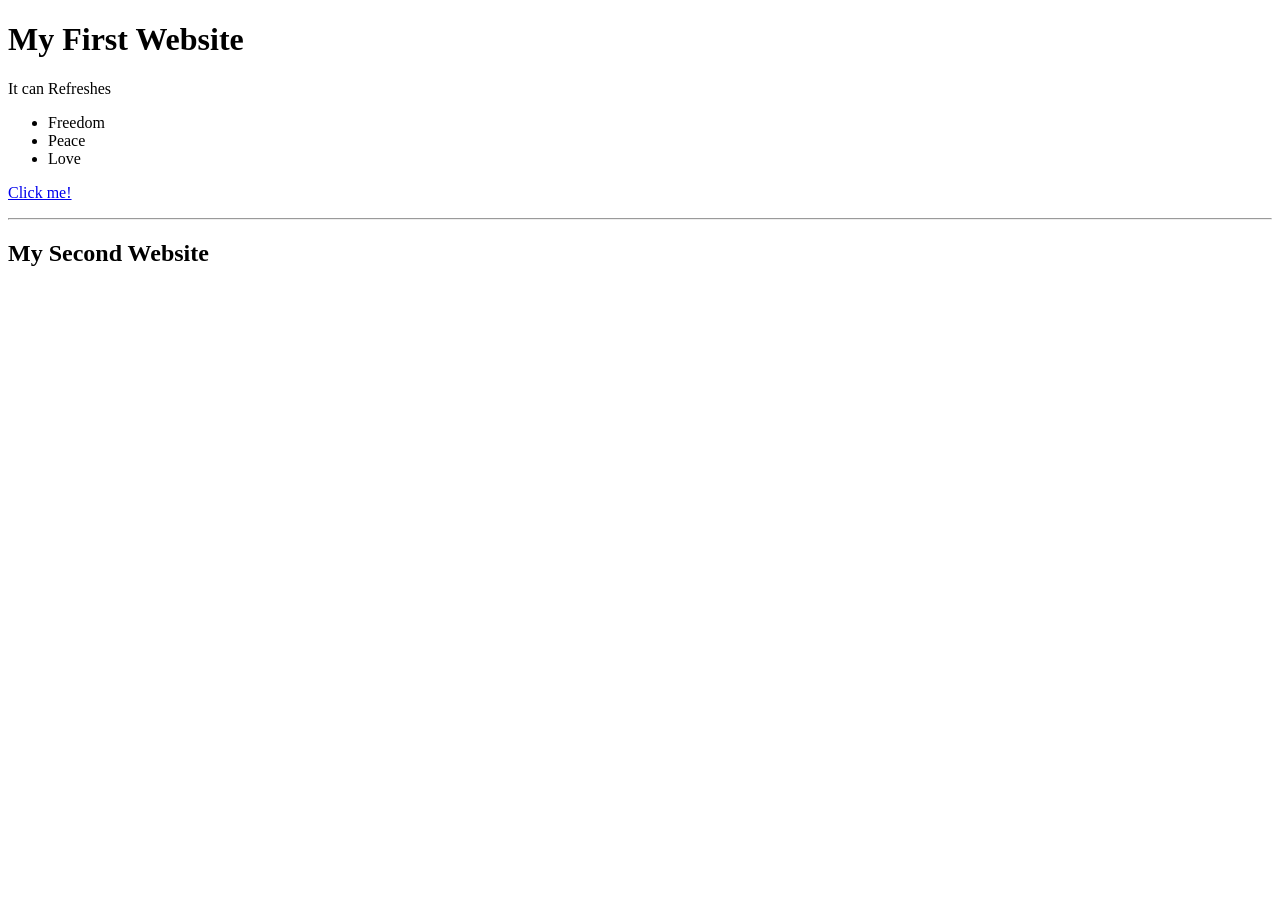
==== index.html @ f08987fc "first uploaded, adding indext.html" ====
<!DOCTYPE HTML>
<html>
    <head>
    <title>My First Website</title> 
    </head>
    <Body>
<h1> My First Website </h1>
<p>It can Refreshes</p>
<div>
    <ul>
        <li>Freedom</li>
        <li>Peace</li>
        <li>Love</li>
    </ul>
</div>
<p><a href="https://www.google.com">Click me!</a></p>
<hr>
<h2>My Second Website</h2>
</Body>
</html>
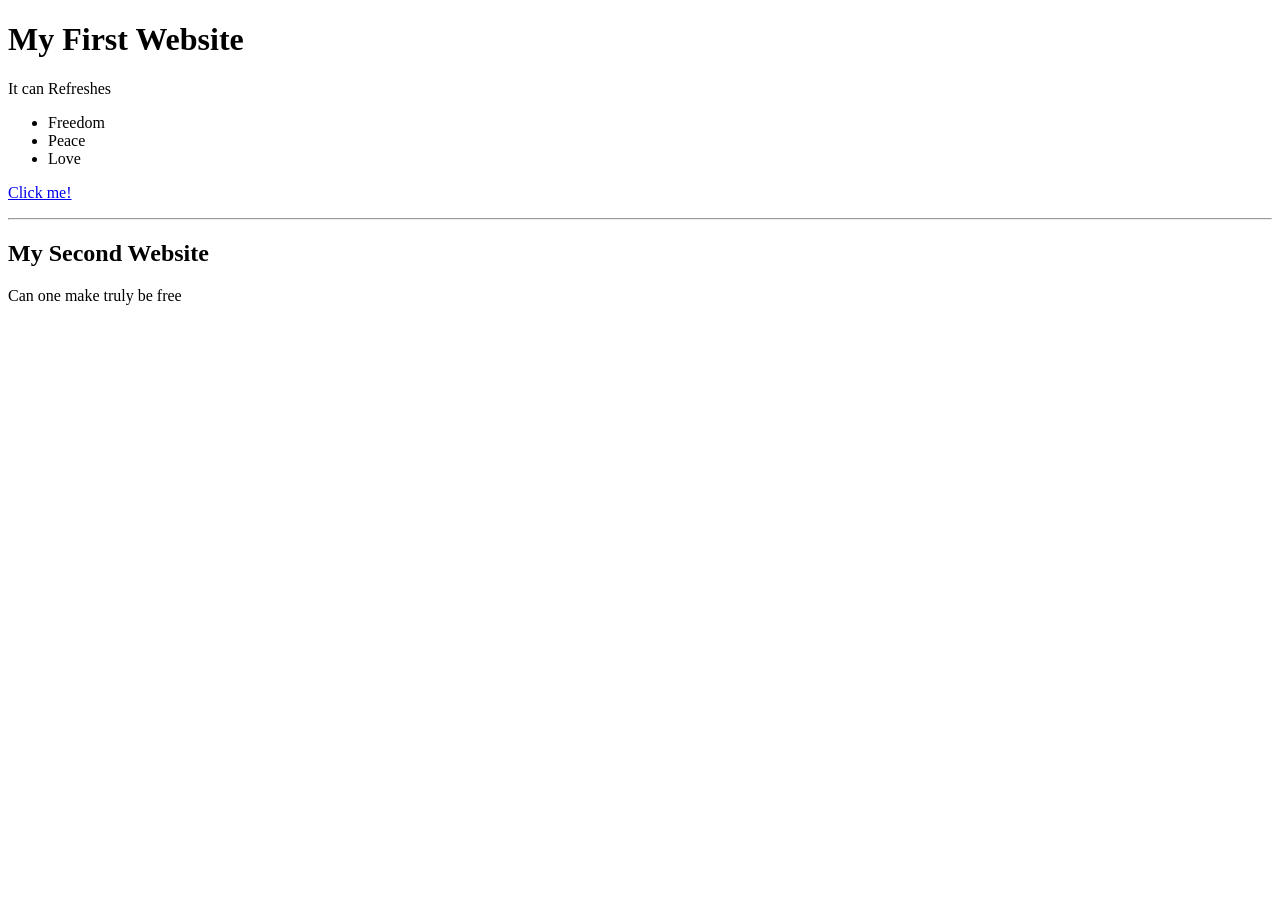
==== commit 2ac164ee: "added a new paragraph in 2 heading" ====
--- a/index.html
+++ b/index.html
@@ -16,5 +16,6 @@
 <p><a href="https://www.google.com">Click me!</a></p>
 <hr>
 <h2>My Second Website</h2>
+<p>Can one make truly be free</p>
 </Body>
 </html>
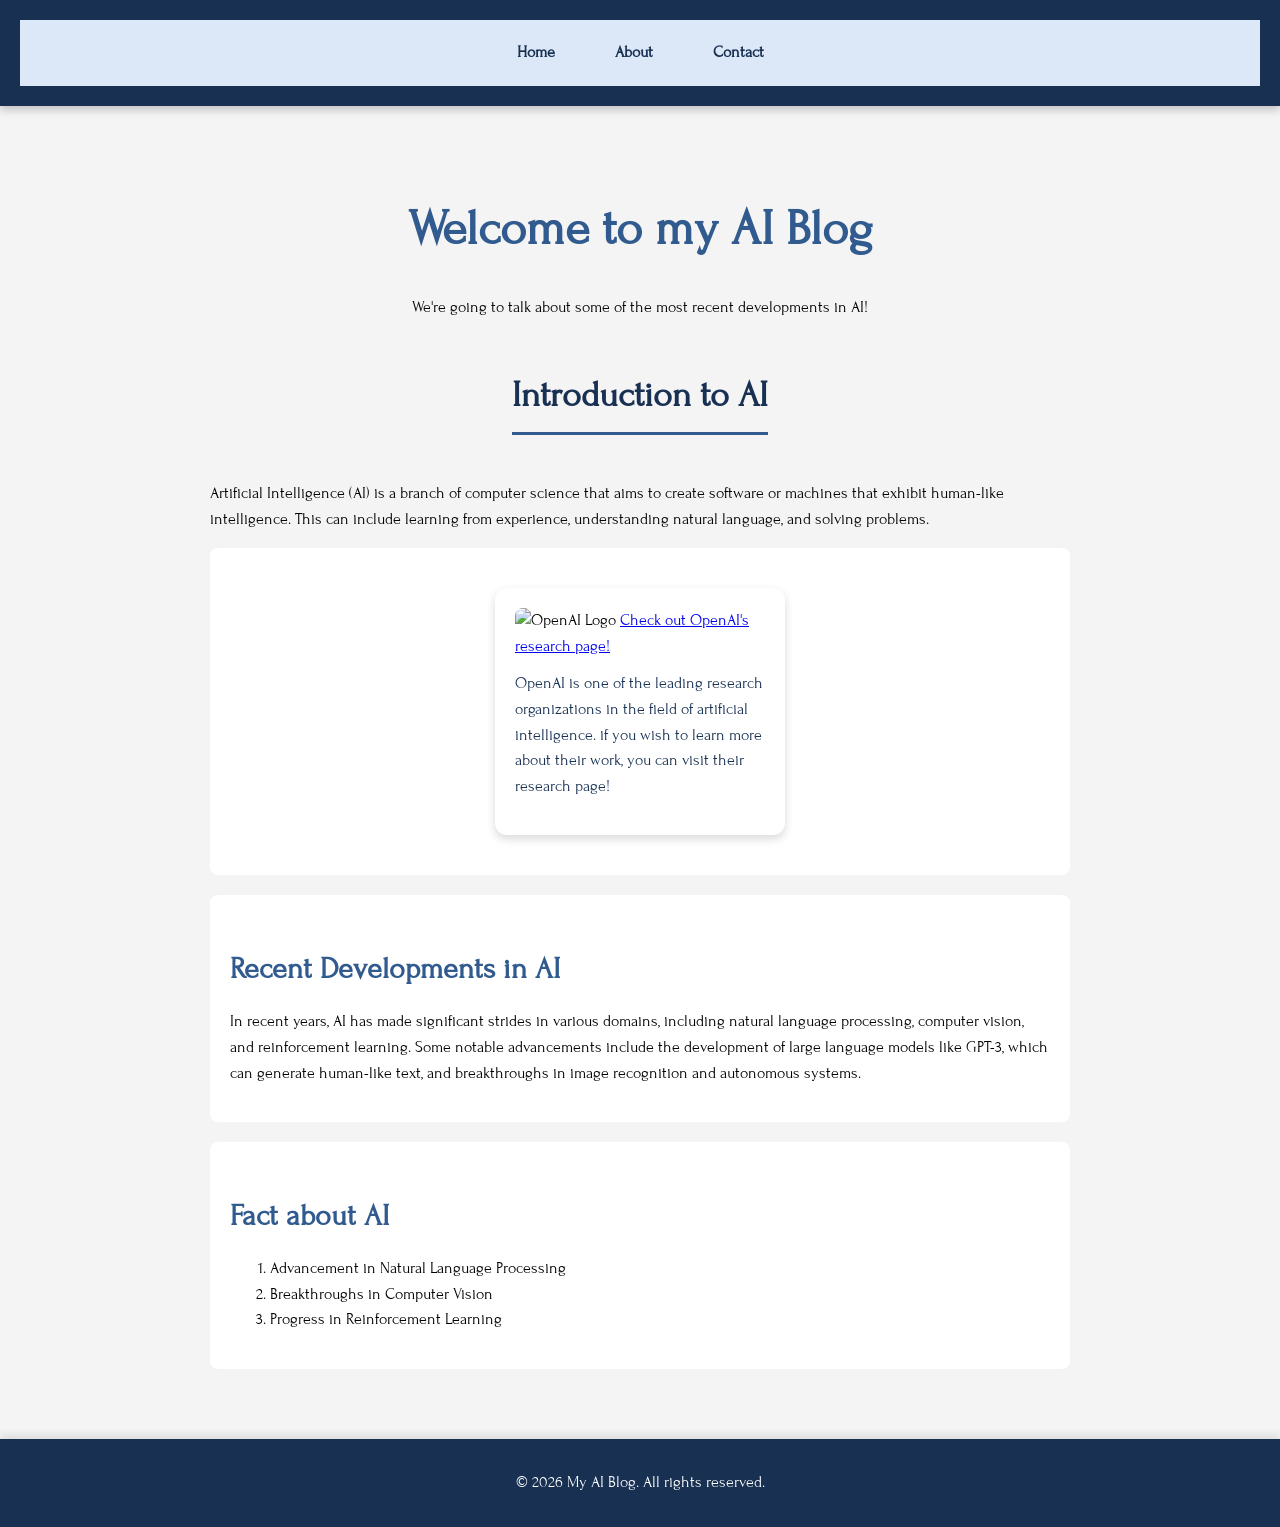
==== commit 562207fd: "These are the updated version for the CSS project!" ====
--- a/index.html
+++ b/index.html
@@ -1,21 +1,59 @@
-<!DOCTYPE HTML>
-<html>
-    <head>
-    <title>My First Website</title> 
-    </head>
-    <Body>
-<h1> My First Website </h1>
-<p>It can Refreshes</p>
-<div>
-    <ul>
-        <li>Freedom</li>
-        <li>Peace</li>
-        <li>Love</li>
-    </ul>
-</div>
-<p><a href="https://www.google.com">Click me!</a></p>
-<hr>
-<h2>My Second Website</h2>
-<p>Can one make truly be free</p>
-</Body>
+<!DOCTYPE html>
+<html lang="en">
+<head>
+    <meta charset="UTF-8">
+    <meta name="viewport" content="width=device-width, initial-scale=1.0">
+    <title> My AI Blog</title>
+    <link rel="stylesheet" href="style.css">
+    <link rel="preconnect" href="https://fonts.googleapis.com">
+<link rel="preconnect" href="https://fonts.gstatic.com" crossorigin>
+<link href="https://fonts.googleapis.com/css2?family=Forum&family=Isometra&family=Libre+Caslon+Condensed:ital,wght@0,400..700;1,400..700&display=swap" rel="stylesheet">
+</head>
+<body>
+    <header>
+        <nav>
+        <ul>
+            <li><a href="index.html">Home</a></li>
+            <li><a href="about.html">About</a></li>
+            <li><a href="contact.html">Contact</a></li>
+        </ul>
+
+    </nav>
+    </header>
+   
+    <main>
+
+        <h1>Welcome to my AI Blog</h1>
+        <p>We're going to talk about some of the most recent developments in AI!</p>
+        <h2>Introduction to AI</h2>
+        <p>Artificial Intelligence (AI) is a branch of computer science that aims to create software or machines that exhibit human-like intelligence. This can include learning from experience, understanding natural language, and solving problems.</p>
+        
+    <section>
+      <div class="image-card">
+        <img src="images/openai_logo.png" alt="OpenAI Logo" width="200" height="100">  
+        <a href="https://www.openai.com/research/">Check out OpenAI's research page!</a>
+        <p> OpenAI is one of the leading research organizations in the field of artificial intelligence. if you wish to learn more about their work, you can visit their research page!</p>
+      </div>
+    </section>
+
+    <section>
+        <h3>Recent Developments in AI</h3>
+        <p>In recent years, AI has made significant strides in various domains, including natural language processing, computer vision, and reinforcement learning. Some notable advancements include the development of large language models like GPT-3, which can generate human-like text, and breakthroughs in image recognition and autonomous systems.</p>
+    </section>
+
+    <section>
+        <h3>Fact about AI</h3>
+        <ol>
+            <li>Advancement in Natural Language Processing</li>
+            <li>Breakthroughs in Computer Vision</li>
+            <li>Progress in Reinforcement Learning</li>
+        </ol>
+        </section>
+
+        </main>
+
+    <footer>
+        <p>&copy; 2026 My AI Blog. All rights reserved.</p>
+    </footer>
+</body>
 </html>
--- a/style.css
+++ b/style.css
@@ -0,0 +1,152 @@
+body {
+    font-family: forum, sans-serif;
+    margin: 0;
+    padding: 0;
+    background-color: #f4f4f4;
+    line-height: 1.6;
+}
+
+
+main {
+    display: flex;
+    flex-direction: column;
+    align-items: center;
+    max-width: 900px;
+    margin: 30px auto;
+    padding: 20px;
+    box-sizing: border-box;
+}
+
+section {
+    background-color: white;
+    width: 100%;
+    box-sizing: border-box;
+    padding: 20px;
+    margin-bottom: 20px;
+    border-radius: 8px;
+}
+section:hover {
+    box-shadow: 0 8px 16px rgba(0, 0, 0, 0.2);
+    transform: translateY(-5px);
+    transition: box-shadow 0.3s ease, transform 0.3s ease;
+}
+
+    
+header {
+    position: sticky;
+    top: 0;
+    background-color: #183153;
+    color: white;
+    text-align: center;
+    padding: 20px;
+    box-shadow: 0 4px 8px rgba(0, 0, 0, 0.2);
+    z-index: 100;
+}
+
+
+
+header:hover {
+    box-shadow: 0 8px 16px rgba(0, 0, 0, 0.2);
+    transform: translateY(-5px);
+    transition: box-shadow 0.3s ease, transform 0.3s ease;
+}
+
+header h1 {
+    color: white;
+    font-size: 80px;
+    margin-bottom: 10px;
+    text-transform: uppercase;
+    letter-spacing: 2px;
+    text-align: center;
+    border-bottom: 3px solid #183153;
+}
+
+
+/* Main heading */
+h1 {
+    font-size: 50px;
+    color: #315b8e;
+    margin-bottom: 10px;
+    text-align: left;
+}
+
+h2 {
+    font-size: 36px;
+    color: #183153;
+    border-bottom: 3px solid #315b8e;
+    padding-bottom: 8px;
+}
+
+
+h3 {
+    font-size: 30px;
+    color: #315b8e;
+    margin-bottom: 10px;
+}
+
+
+
+nav {
+    background-color: #dce8f7;
+    padding: 10px;
+}
+
+
+nav ul {
+    list-style: none;
+    display: flex;
+    justify-content: center;
+    gap: 30px;
+    padding: 0;
+    margin: 0;
+}
+
+
+nav a {
+    color: #183153;
+    text-decoration: none;
+    font-weight: bold;
+    padding: 10px 15px;
+    display: block;
+    border-radius: 5px;
+}
+
+
+nav a:hover {
+    background-color: white;
+    color: #477ac2;
+}
+
+
+
+.image-card {
+    background-color: white;
+    padding: 20px;
+    margin: 20px auto;
+    max-width: 250px;
+    border-radius: 12px;
+    box-shadow: 0 4px 10px rgba(0, 0, 0, 0.15);
+    text-align: left;
+}
+
+.image-card img {
+    width: 100%;
+    height: auto;
+    border-radius: 8px;
+    margin: 0;
+}
+
+.image-card p {
+    color: #183153;
+    margin-top: 12px;
+}
+
+
+
+footer {
+    background-color: #183153;
+    color: white;
+    text-align: center;
+    padding: 15px;
+    box-shadow: 0 -4px 8px rgba(0, 0, 0, 0.1);
+}
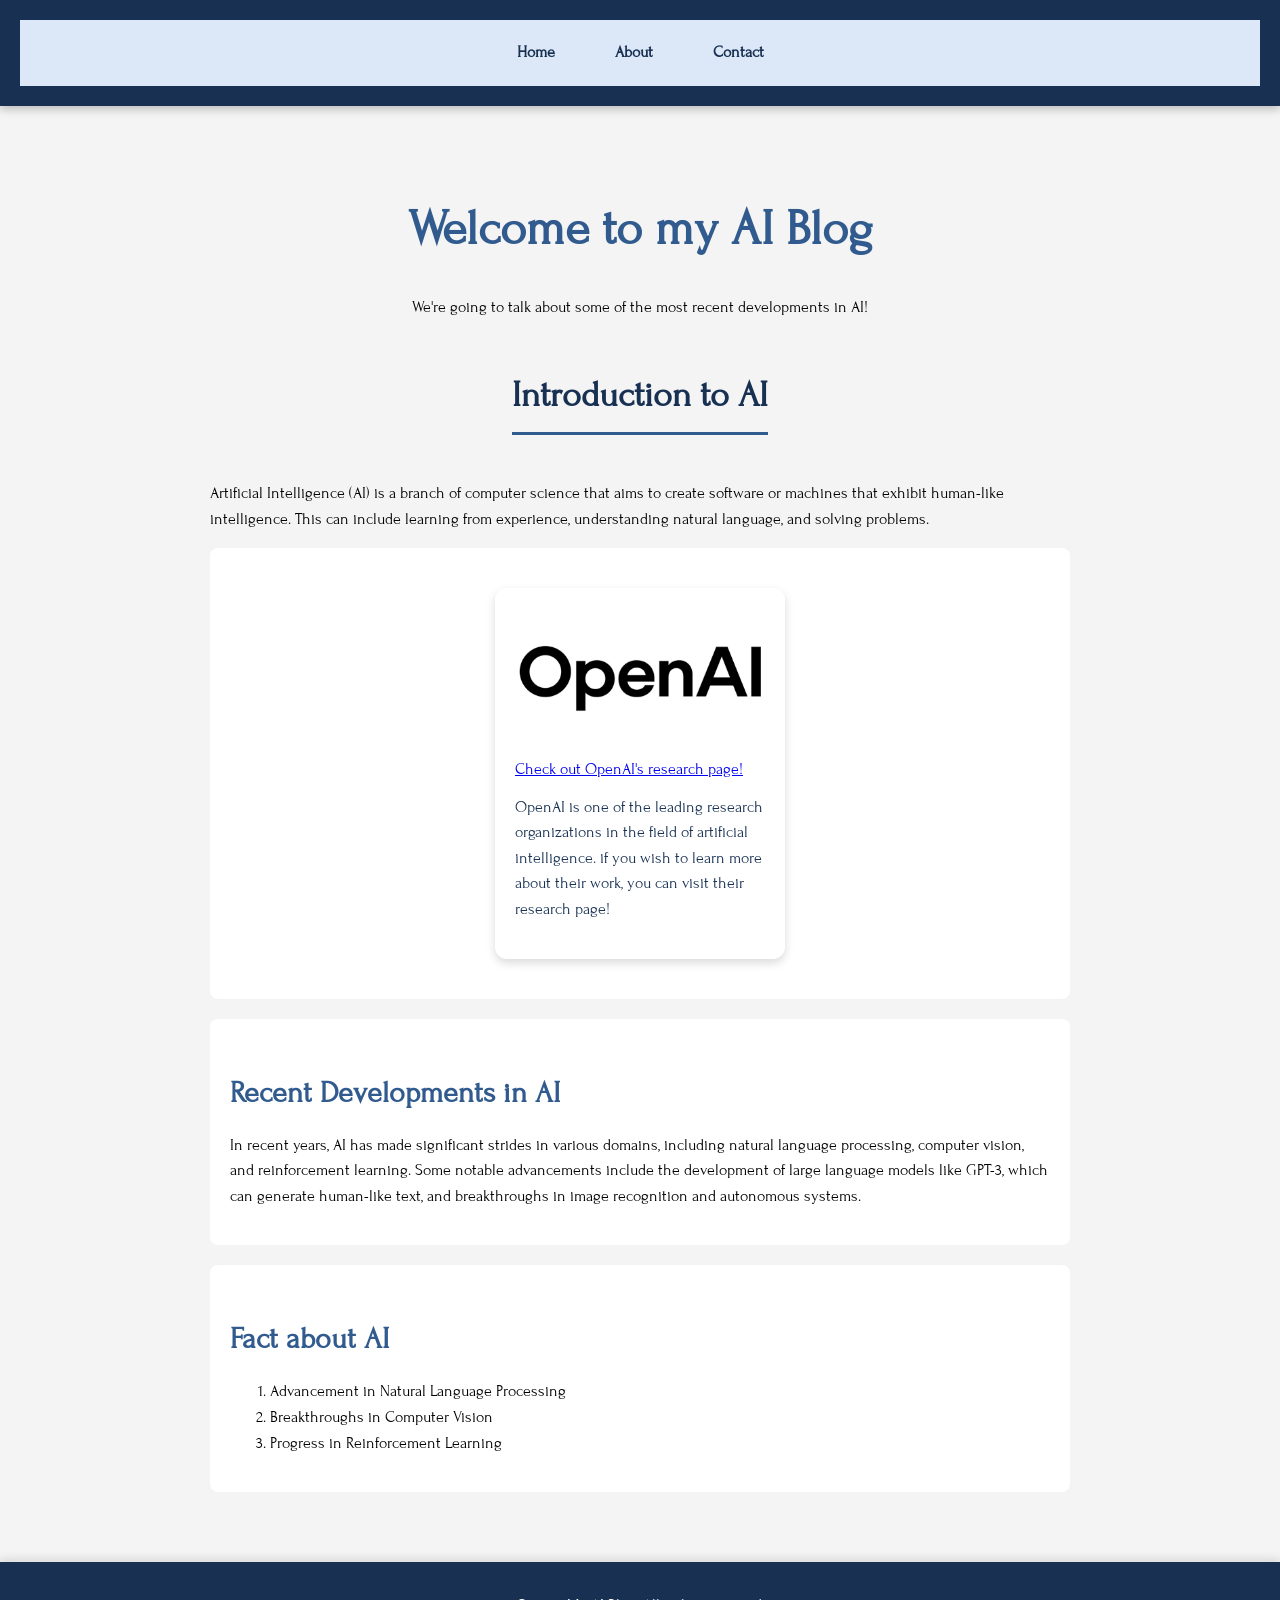
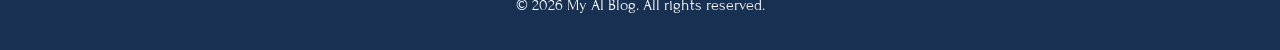
==== commit a7fcd737: "I added the images folder that I forgot to add!" ====
--- a/index.html
+++ b/index.html
@@ -55,5 +55,6 @@
     <footer>
         <p>&copy; 2026 My AI Blog. All rights reserved.</p>
     </footer>
+    
 </body>
 </html>
